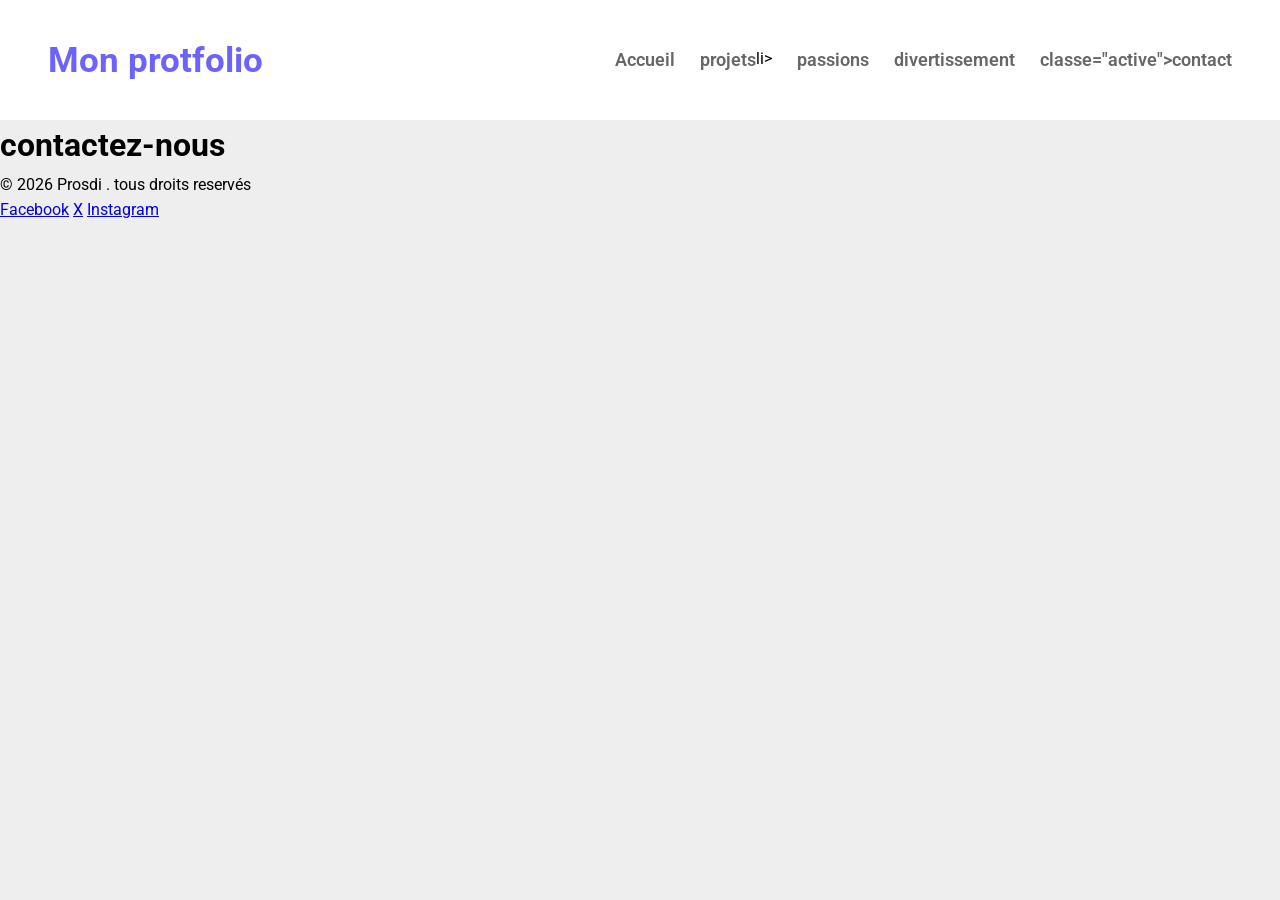
==== contact.html @ a45dda1d "stylisation du menu et creation des autres pages" ====
<!DOCTYPE html>
<html lang="en">
<head>
  <meta charset="UTF-8">
  <meta name="viewport" content="width=device-width, initial-scale=1.0">
  <title>Mon portefolio</title>
  <link rel="stylesheet" href="css/style.css">
  <link rel="preconnect" href="https://fonts.googleapis.com">
<link rel="preconnect" href="https://fonts.gstatic.com" crossorigin>
<link href="https://fonts.googleapis.com/css2?family=Roboto:ital,wght@0,100..900;1,100..900&display=swap" rel="stylesheet">
  
</head>
<body>
  <header>
    <div>
      <a href="">Mon protfolio</a>
    </div>
    <nav>
      <ul>
        <li><a href="index.html">Accueil</a></li>
        <li><a href="projets.html">projets</a></li>li>
        <li><a href="passions.html">passions</a></li>
        <li><a href="divertissement.html">divertissement</a></li>
        <li><a href="contact.html">classe="active">contact</a></li>
      <ul>
    </nav>
  </header>
  <main>
    <h1>contactez-nous</h1>
  </main>

  <footer>
    <p>&copy; 2026 Prosdi . tous droits reservés</p>
    <div>
        <a href="www.FACEBOOK.COM">Facebook</a>
        <a href="www.Twitter.com">X</a>
        <a href="Instagram.com">Instagram</a>
      </div>
  </footer>
</body>
</html>
---- css/style.css ----
:root {
    --violet-doux: #6c63ff;
    --violet-fonce: #534EDD;
    --orange-vif: #ffa726;
    --gris-très-fonce: #666;
    --gris-très-clair: #f8f8f8;
    --gris-clair: #EEE;

    
}
*{
    margin: 0;
    padding: 0;
    box-sizing: border-box;
}
body{
    background-color: var(--gris-clair);
    font-family:roboto,sans-serif;
    line-height: 1.6;
}
header{
    background-color: white;
    box-shadow: 2px 6px 10px rgba(0, 0, 0, 0, 0.05);
    position: sticky;
    top: 0;
    z-index: 100;
    display: flex;
    justify-content: space-between;
    align-items: center;
    padding: 2rem 3rem;
}

header div a {
    text-decoration: none;
    font-size: 2.2rem;
    font-weight: bold;
    color: var(--violet-doux)
}

ul li {
    list-style: none;
    margin-left: 25px
}

ul {
    display: flex;
}

ul li a{
    text-decoration: none;
    color:  var(--gris-très-fonce);
    font-weight: 600;
    font-size: 1.1rem;
    position: relative;
    padding: 10px 0;
}

ul li a:hover {
    color: var(--violet-doux);
}

ul li a::after{
    content: '';
    position: absolute;
    left: 0;
    bottom: 0;
    height: 3px;
    width: 0%;
    background-color: var(--violet-doux);
    transition: width 0.3s ease;

    }
    ul li a:hover::after {
        width: 100%;
    }

    a.active {
        color:  var(--violet-doux);
        
    }

    a.active::after{
        width: 100%;
    }
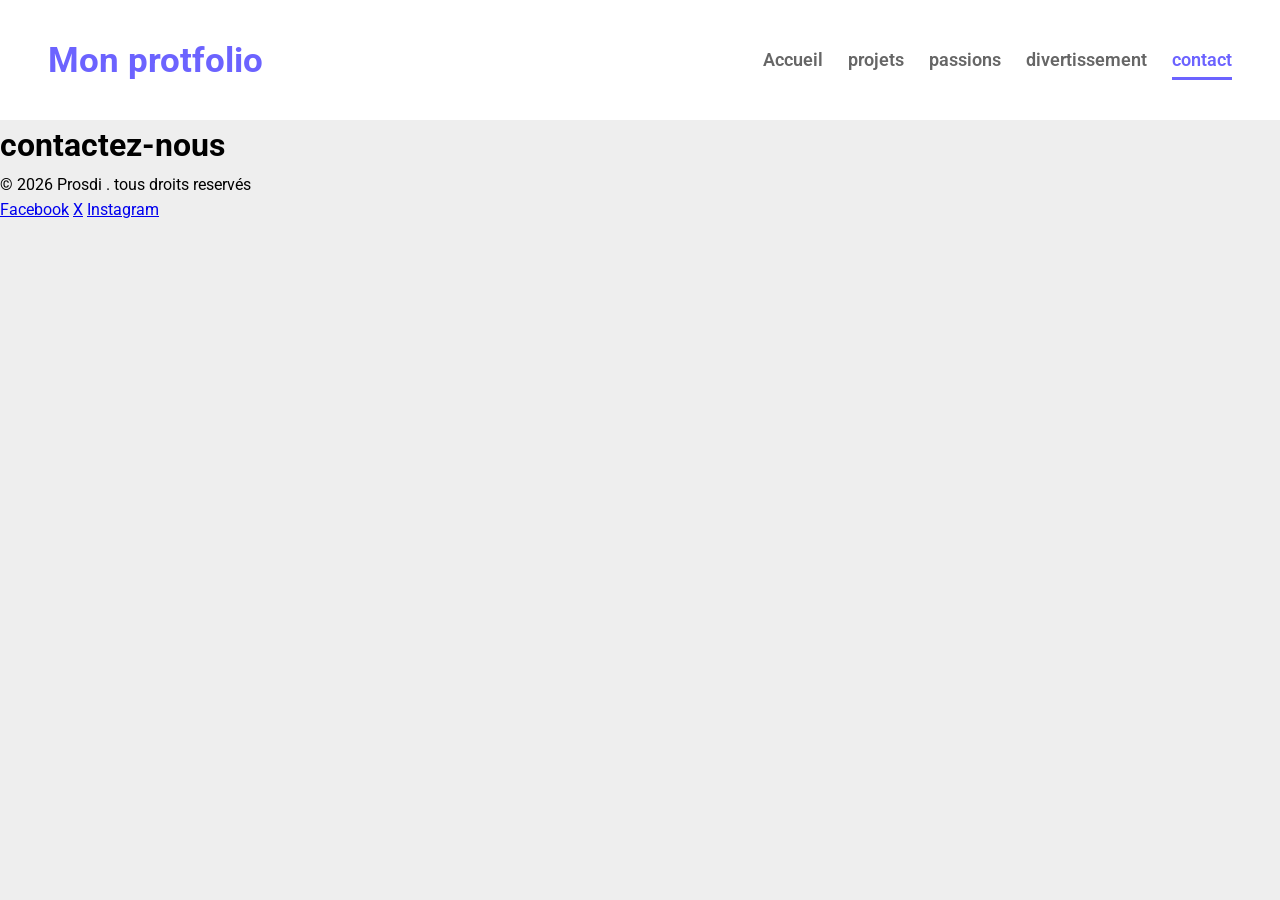
==== commit c2ec44b4: "stylisation du header et création des pages" ====
--- a/contact.html
+++ b/contact.html
@@ -18,10 +18,10 @@
     <nav>
       <ul>
         <li><a href="index.html">Accueil</a></li>
-        <li><a href="projets.html">projets</a></li>li>
+        <li><a href="projets.html">projets</a></li>
         <li><a href="passions.html">passions</a></li>
         <li><a href="divertissement.html">divertissement</a></li>
-        <li><a href="contact.html">classe="active">contact</a></li>
+        <li><a href="contact.html" class="active">contact</a></li>
       <ul>
     </nav>
   </header>
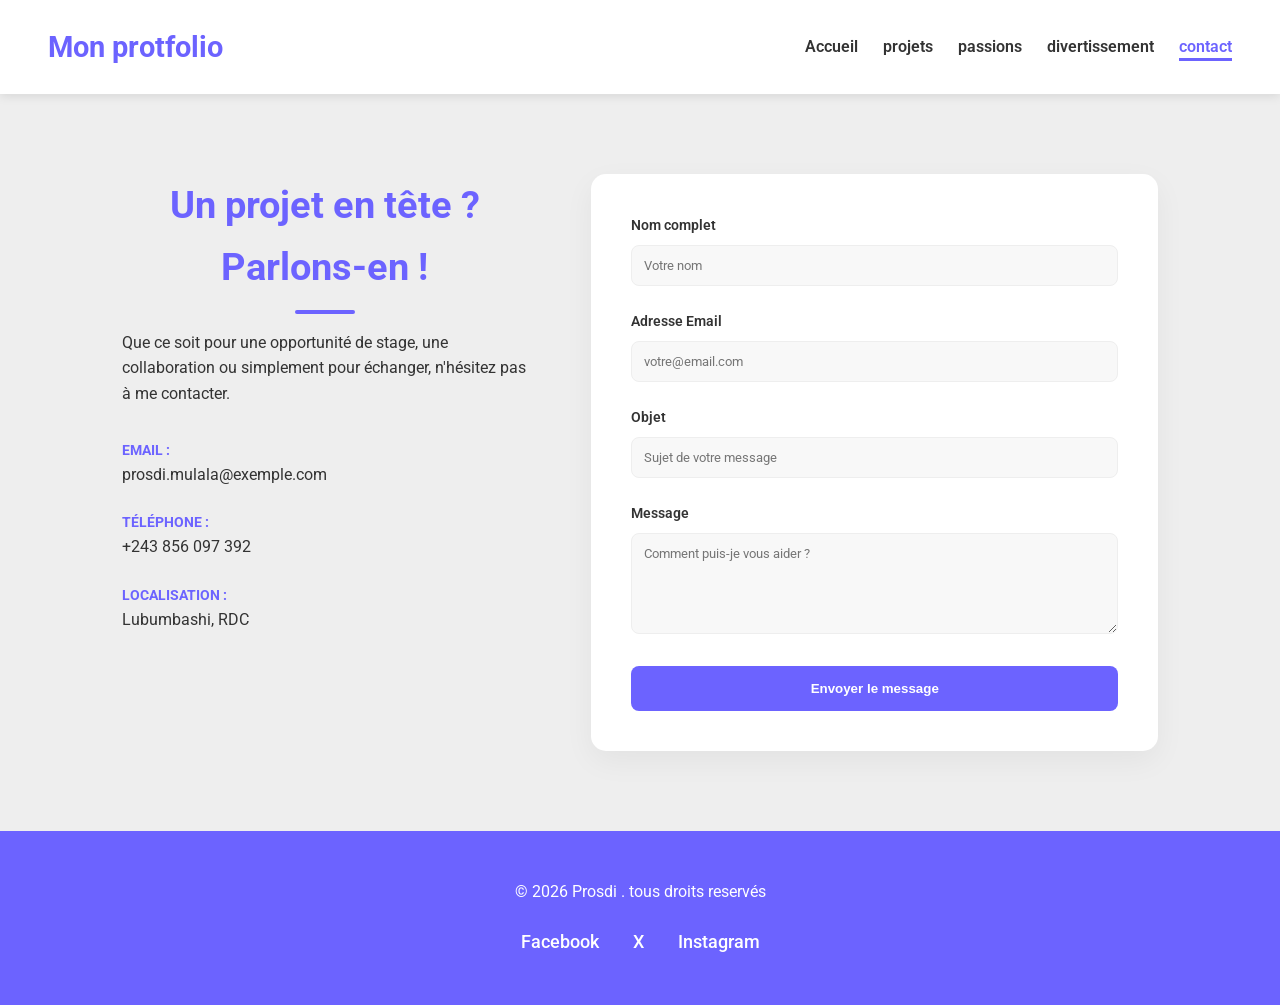
==== commit 1070217d: "finalisation du projet" ====
--- a/contact.html
+++ b/contact.html
@@ -26,7 +26,63 @@
     </nav>
   </header>
   <main>
-    <h1>contactez-nous</h1>
+    <h1></h1>
+    <main>
+    <section class="contact-section">
+      <div class="contact-container">
+        
+        <div class="contact-info">
+          <h2>Un projet en tête ? <br><span>Parlons-en !</span></h2>
+          <p>
+            Que ce soit pour une opportunité de stage, une collaboration ou simplement pour échanger, 
+            n'hésitez pas à me contacter.
+          </p>
+          
+          <div class="info-details">
+            <div class="info-item">
+              <strong>Email :</strong>
+              <p>prosdi.mulala@exemple.com</p>
+            </div>
+            <div class="info-item">
+              <strong>Téléphone :</strong>
+              <p>+243 856 097 392</p>
+            </div>
+            <div class="info-item">
+              <strong>Localisation :</strong>
+              <p>Lubumbashi, RDC</p>
+            </div>
+          </div>
+        </div>
+
+        <div class="contact-form">
+          <form action="#">
+            <div class="form-group">
+              <label for="name">Nom complet</label>
+              <input type="text" id="name" placeholder="Votre nom" required>
+            </div>
+            
+            <div class="form-group">
+              <label for="email">Adresse Email</label>
+              <input type="email" id="email" placeholder="votre@email.com" required>
+            </div>
+            
+            <div class="form-group">
+              <label for="subject">Objet</label>
+              <input type="text" id="subject" placeholder="Sujet de votre message">
+            </div>
+            
+            <div class="form-group">
+              <label for="message">Message</label>
+              <textarea id="message" rows="5" placeholder="Comment puis-je vous aider ?" required></textarea>
+            </div>
+            
+            <button type="submit" class="btn-submit">Envoyer le message</button>
+          </form>
+        </div>
+
+      </div>
+    </section>
+  </main>
   </main>
 
   <footer>
--- a/css/style.css
+++ b/css/style.css
@@ -2,7 +2,8 @@
     --violet-doux: #6c63ff;
     --violet-fonce: #534EDD;
     --orange-vif: #ffa726;
-    --gris-très-fonce: #666;
+    --gris-très-fonce: #333;
+    --gris-fonce: #666;
     --gris-très-clair: #f8f8f8;
     --gris-clair: #EEE;
 
@@ -83,5 +84,870 @@
         width: 100%;
     }
 
-
-    +section.hero{
+    display: flex;
+    justify-content: center;
+    align-items: center;
+    gap: 5rem;
+    text-align: center;
+    margin: 10rem 2rem;
+}
+.hero img{
+    width: 300px;
+    height: 300px;
+    object-fit: cover;
+    border-radius: 50%;
+    border: 8px solid var(--violet-doux)
+}
+       
+.hero h1 {
+    color: var(--violet-doux);
+    font-size: 4rem;
+    font-weight: 700;
+    margin-bottom:1.2rem;
+}
+
+.hero p{
+    color: var(--gris-très-fonce);
+    font-size:1.3rem;
+    margin-bottom: 1.2rem;
+}
+
+.hero a {
+    text-decoration: none;
+    display: inline-block;
+    background-color: var(--violet-doux);
+    color: white;
+    padding: 15px 30px;
+    border-radius: 50px;
+    text-transform:uppercase;
+    letter-spacing: 1.1px;
+    font-weight: 600;
+    margin-top: 1rem;
+    transition: background-color 0.3 ease, transform 0.2s ease;
+}
+.hero a:hover {
+    background-color: var(--gris-très-fonce);
+    transform: translateY(-3px);
+}
+.apropos {
+    width: 800px;
+    margin: 6rem auto;
+    text-align: center;
+}
+section h2 {
+    color: var(--violet-doux);
+    font-size: 2.6rem;
+    font-weight: 700;
+    position: relative;
+    text-align: center;
+}
+ section h2::after{ 
+    content: '';
+    display: block;
+    width: 60px;
+    height: 4px;
+    background-color: var(--violet-doux);
+    margin: 1.2rem auto;
+    border-radius: 2px;
+
+ }
+
+ .apropos p{
+    margin-bottom: 2rem;
+    color: var(--gris-fonce);
+    font-size: 1.2rem;
+ }
+
+.compétences table {
+     width: 80%;
+    margin: 0 auto;
+    border-collapse:collapse;
+    background-color: #FFF;
+    box-shadow:  0 5px 15px rgba(0, 0, 0, 0.08);
+    border-radius: 10px;
+    overflow: hidden;
+    
+ }
+
+.compétences table th, .compétences table td {
+    padding: 15px;
+
+ }
+
+.compétences table thead{
+    background-color: var(--violet-doux);
+    color: #FFF;
+    text-transform: uppercase;
+ }
+ 
+ .compétences table tbody td {
+    border-bottom: 1px solid var(--gris-clair);
+ }
+ 
+ .compétences table tbody tr:nth-child(even){
+    background-color: #FDFDFD;
+ }
+
+ .compétences table tbody tr {
+    transition: background-color 0.3s ease;
+ }
+
+ .compétences table tbody tr:hover {
+    background-color: #f0f0f0;
+ }
+
+ .compétences table thead th {
+        text-align: : left;
+ }
+
+ footer{
+    margin-top: 3rem;
+    background-color: var(--violet-doux);
+    padding: 3rem 0;
+    text-align: center;
+ }
+
+ footer p{
+        color: #FFF;
+        margin-bottom: 1.2;
+ }
+
+ footer a {
+    display: inline-block;
+    font-size: 1.6rem;
+    color: #FFF;
+    margin: 0 10px;
+    transition: color 0.3 ease, transform 0.2 ease;
+ }
+
+ footer a:hover {
+    color: var(--orange-vif);
+    transform: translateY(-3px);
+ }
+/* --- VARIABLES ET RESET --- */
+:root {
+    --violet-doux: #6c63ff;
+    --violet-fonce: #534EDD;
+    --orange-vif: #ffa726;
+    --gris-très-fonce: #333;
+    --gris-fonce: #666;
+    --gris-très-clair: #f8f8f8;
+    --gris-clair: #EEE;
+}
+
+* {
+    margin: 0;
+    padding: 0;
+    box-sizing: border-box;
+}
+
+body {
+    background-color: var(--gris-clair);
+    font-family: 'Roboto', sans-serif;
+    line-height: 1.6;
+    color: var(--gris-très-fonce);
+}
+
+/* --- HEADER ET NAVIGATION --- */
+header {
+    background-color: white;
+    box-shadow: 0 2px 10px rgba(0, 0, 0, 0.1);
+    position: sticky;
+    top: 0;
+    z-index: 100;
+    display: flex;
+    justify-content: space-between;
+    align-items: center;
+    padding: 1.5rem 3rem;
+}
+
+header div a {
+    text-decoration: none;
+    font-size: 1.8rem;
+    font-weight: bold;
+    color: var(--violet-doux);
+}
+
+ul {
+    display: flex;
+    list-style: none;
+}
+
+ul li {
+    margin-left: 25px;
+}
+
+ul li a {
+    text-decoration: none;
+    color: var(--gris-très-fonce);
+    font-weight: 600;
+    font-size: 1rem;
+    position: relative;
+    padding: 5px 0;
+}
+
+ul li a:hover, ul li a.active {
+    color: var(--violet-doux);
+}
+
+ul li a::after {
+    content: '';
+    position: absolute;
+    left: 0;
+    bottom: 0;
+    height: 3px;
+    width: 0%;
+    background-color: var(--violet-doux);
+    transition: width 0.3s ease;
+}
+
+ul li a:hover::after, ul li a.active::after {
+    width: 100%;
+}
+
+/* --- TITRES DE SECTION --- */
+section h2 {
+    color: var(--violet-doux);
+    font-size: 2.4rem;
+    font-weight: 700;
+    text-align: center;
+    margin-bottom: 1rem;
+}
+
+section h2::after { 
+    content: '';
+    display: block;
+    width: 60px;
+    height: 4px;
+    background-color: var(--violet-doux);
+    margin: 0.8rem auto;
+    border-radius: 2px;
+}
+
+/* --- VARIABLES ET RESET --- */
+:root {
+    --violet-doux: #6c63ff;
+    --violet-fonce: #534EDD;
+    --orange-vif: #ffa726;
+    --gris-très-fonce: #333;
+    --gris-fonce: #666;
+    --gris-très-clair: #f8f8f8;
+    --gris-clair: #EEE;
+}
+
+* {
+    margin: 0;
+    padding: 0;
+    box-sizing: border-box;
+}
+
+body {
+    background-color: var(--gris-clair);
+    font-family: 'Roboto', sans-serif;
+    line-height: 1.6;
+    color: var(--gris-très-fonce);
+}
+
+/* --- HEADER ET NAVIGATION --- */
+header {
+    background-color: white;
+    box-shadow: 0 2px 10px rgba(0, 0, 0, 0.1);
+    position: sticky;
+    top: 0;
+    z-index: 100;
+    display: flex;
+    justify-content: space-between;
+    align-items: center;
+    padding: 1.5rem 3rem;
+}
+
+header div a {
+    text-decoration: none;
+    font-size: 1.8rem;
+    font-weight: bold;
+    color: var(--violet-doux);
+}
+
+ul {
+    display: flex;
+    list-style: none;
+}
+
+ul li {
+    margin-left: 25px;
+}
+
+ul li a {
+    text-decoration: none;
+    color: var(--gris-très-fonce);
+    font-weight: 600;
+    font-size: 1rem;
+    position: relative;
+    padding: 5px 0;
+}
+
+ul li a:hover, ul li a.active {
+    color: var(--violet-doux);
+}
+
+ul li a::after {
+    content: '';
+    position: absolute;
+    left: 0;
+    bottom: 0;
+    height: 3px;
+    width: 0%;
+    background-color: var(--violet-doux);
+    transition: width 0.3s ease;
+}
+
+ul li a:hover::after, ul li a.active::after {
+    width: 100%;
+}
+
+/* --- TITRES DE SECTION --- */
+section h2 {
+    color: var(--violet-doux);
+    font-size: 2.4rem;
+    font-weight: 700;
+    text-align: center;
+    margin-bottom: 1rem;
+}
+
+section h2::after { 
+    content: '';
+    display: block;
+    width: 60px;
+    height: 4px;
+    background-color: var(--violet-doux);
+    margin: 0.8rem auto;
+    border-radius: 2px;
+}
+
+/* --- GRILLE DE PROJETS --- */
+.projets-section {
+    max-width: 1200px;
+    margin: 4rem auto;
+    padding: 0 2rem;
+}
+
+.projets-grid {
+    display: grid;
+    grid-template-columns: repeat(auto-fit, minmax(300px, 1fr));
+    gap: 2.5rem;
+    margin-top: 3rem;
+}
+
+/* --- CARTES DE PROJET (CARDS) --- */
+.projet-card {
+    background: white;
+    border-radius: 15px;
+    overflow: hidden;
+    box-shadow: 0 10px 20px rgba(0, 0, 0, 0.05);
+    transition: transform 0.3s ease, box-shadow 0.3s ease;
+    display: flex;
+    flex-direction: column;
+}
+
+.projet-card:hover {
+    transform: translateY(-10px);
+    box-shadow: 0 15px 30px rgba(0, 0, 0, 0.1);
+}
+
+.projet-card img {
+    width: 100%;
+    height: 200px;
+    object-fit: cover;
+}
+
+.card-content {
+    padding: 1.5rem;
+    flex-grow: 1;
+    display: flex;
+    flex-direction: column;
+}
+
+.card-content h3 {
+    color: var(--violet-fonce);
+    font-size: 1.3rem;
+    margin-bottom: 0.8rem;
+}
+
+.card-content p {
+    color: var(--gris-fonce);
+    font-size: 0.95rem;
+    margin-bottom: 1.5rem;
+}
+
+/* --- BADGES (TAGS) --- */
+.tags {
+    margin-top: auto;
+    margin-bottom: 1.2rem;
+}
+
+.tags span {
+    background-color: #f0efff;
+    color: var(--violet-doux);
+    padding: 4px 12px;
+    border-radius: 20px;
+    font-size: 0.8rem;
+    font-weight: 700;
+    margin-right: 6px;
+    border: 1px solid #e0dfff;
+}
+
+/* --- LIENS DANS LES CARTES --- */
+.card-links {
+    display: flex;
+    justify-content: space-between;
+    padding-top: 1rem;
+    border-top: 1px solid var(--gris-clair);
+}
+
+.card-links a {
+    text-decoration: none;
+    color: var(--gris-très-fonce);
+    font-size: 0.9rem;
+    font-weight: 600;
+    transition: color 0.2s;
+}
+
+.card-links a:hover {
+    color: var(--violet-doux);
+}
+
+/* --- FOOTER --- */
+footer {
+    margin-top: 5rem;
+    background-color: var(--violet-doux);
+    padding: 3rem 0;
+    text-align: center;
+    color: white;
+}
+
+footer p {
+    margin-bottom: 1.5rem;
+    font-size: 1rem;
+}
+
+footer a {
+    display: inline-block;
+    color: white;
+    text-decoration: none;
+    margin: 0 15px;
+    font-size: 1.1rem;
+    font-weight: 500;
+    transition: transform 0.2s, color 0.2s;
+}
+
+footer a:hover {
+    color: var(--orange-vif);
+    transform: translateY(-3px);
+}
+
+/* --- PAGE CONTACT --- */
+.contact-section {
+    max-width: 1100px;
+    margin: 5rem auto;
+    padding: 0 2rem;
+}
+
+.contact-container {
+    display: flex;
+    gap: 4rem;
+    align-items: flex-start;
+    flex-wrap: wrap; /* Pour le mobile */
+}
+
+.contact-info {
+    flex: 1;
+    min-width: 300px;
+}
+
+.contact-info h2 span {
+    color: var(--violet-doux);
+}
+
+.info-details {
+    margin-top: 2rem;
+}
+
+.info-item {
+    margin-bottom: 1.5rem;
+}
+
+.info-item strong {
+    display: block;
+    color: var(--violet-doux);
+    font-size: 0.9rem;
+    text-transform: uppercase;
+}
+
+.contact-form {
+    flex: 1.2;
+    background: white;
+    padding: 2.5rem;
+    border-radius: 15px;
+    box-shadow: 0 10px 30px rgba(0,0,0,0.05);
+    min-width: 300px;
+}
+
+.form-group {
+    margin-bottom: 1.5rem;
+}
+
+.form-group label {
+    display: block;
+    margin-bottom: 0.5rem;
+    font-weight: 600;
+    font-size: 0.9rem;
+}
+
+.form-group input, 
+.form-group textarea {
+    width: 100%;
+    padding: 12px;
+    border: 1px solid var(--gris-clair);
+    border-radius: 8px;
+    font-family: inherit;
+    background-color: var(--gris-très-clair);
+    transition: border-color 0.3s;
+}
+
+.form-group input:focus, 
+.form-group textarea:focus {
+    outline: none;
+    border-color: var(--violet-doux);
+}
+
+.btn-submit {
+    width: 100%;
+    background-color: var(--violet-doux);
+    color: white;
+    padding: 15px;
+    border: none;
+    border-radius: 8px;
+    font-weight: bold;
+    cursor: pointer;
+    transition: background 0.3s;
+}
+
+.btn-submit:hover {
+    background-color: var(--violet-fonce);
+}
+
+/* --- NOUVELLE PAGE DIVERTISSEMENT --- */
+.divertissement-section {
+    max-width: 1400px; /* Un peu plus large pour 6 éléments */
+    margin: 6rem auto;
+    padding: 0 2rem;
+}
+
+.div-header {
+    text-align: center;
+    margin-bottom: 5rem;
+}
+
+.div-header h2 {
+    font-size: 2.8rem;
+    margin-bottom: 0.5rem;
+    color: var(--violet-doux);
+}
+
+.title-underline {
+    width: 80px;
+    height: 4px;
+    background-color: var(--violet-doux);
+    margin: 0 auto 1.5rem;
+    border-radius: 2px;
+}
+
+.sub-intro {
+    color: var(--gris-fonce);
+    font-size: 1.15rem;
+    max-width: 700px;
+    margin: 0 auto;
+    line-height: 1.7;
+}
+
+/* --- GRILLE IMMERSIVE --- */
+.divertissement-grid {
+    display: grid;
+    grid-template-columns: repeat(auto-fit, minmax(350px, 1fr));
+    gap: 1.5rem; /* Petit gap pour un look "moodboard" */
+}
+
+/* --- CARTES AVEC IMAGE DE FOND --- */
+.div-card {
+    position: relative;
+    height: 450px; /* Hauteur fixe pour les cartes */
+    border-radius: 15px;
+    overflow: hidden;
+    background-size: cover;
+    background-position: center;
+    background-repeat: no-repeat;
+    box-shadow: 0 10px 20px rgba(0,0,0,0.1);
+    transition: transform 0.4s ease, box-shadow 0.4s ease;
+    cursor: pointer;
+}
+
+.div-card:hover {
+    transform: translateY(-8px) scale(1.02);
+    box-shadow: 0 15px 30px rgba(108, 99, 255, 0.2);
+}
+
+/* --- OVERLAY SOMBRE ET INTERACTIF --- */
+.card-overlay {
+    position: absolute;
+    bottom: 0;
+    left: 0;
+    width: 100%;
+    height: 100%;
+    background: linear-gradient(to top, rgba(0,0,0,0.9) 10%, rgba(0,0,0,0.1) 60%);
+    display: flex;
+    align-items: flex-end; /* Texte en bas */
+    padding: 2.5rem;
+    transition: background 0.3s ease;
+}
+
+.div-card:hover .card-overlay {
+    background: linear-gradient(to top, rgba(108, 99, 255, 0.95) 10%, rgba(0,0,0,0.3) 70%);
+}
+
+/* --- CONTENU DE LA CARTE --- */
+.card-content {
+    color: white;
+    transform: translateY(100px); /* Texte caché par défaut */
+    transition: transform 0.4s ease-out;
+}
+
+.div-card:hover .card-content {
+    transform: translateY(0); /* Texte révélé au survol */
+}
+
+.card-icon {
+    font-size: 2.5rem;
+    margin-bottom: 0.8rem;
+    display: block;
+    opacity: 0.8;
+}
+
+.card-content h3 {
+    font-size: 1.8rem;
+    margin-bottom: 0.8rem;
+    font-weight: 700;
+    color: white; /* Force le titre en blanc */
+}
+
+.card-content p {
+    font-size: 1rem;
+    line-height: 1.6;
+    color: rgba(255, 255, 255, 0.9);
+    margin: 0;
+}
+
+/* --- ADAPTATIONS MOBILE --- */
+@media (max-width: 768px) {
+    .div-header h2 {
+        font-size: 2.2rem;
+    }
+    
+    .div-card {
+        height: 350px;
+    }
+    
+    .divertissement-grid {
+        grid-template-columns: 1fr; /* Une seule colonne sur mobile */
+    }
+}
+/* ============================================================
+   --- NOUVELLE PAGE PASSIONS (DESIGN BENTO/AGENCE) ---
+============================================================ */
+
+.passions-section-new {
+    max-width: 1300px;
+    margin: 6rem auto;
+    padding: 0 2rem;
+}
+
+.passions-header-new {
+    text-align: center;
+    margin-bottom: 5rem;
+}
+
+.passions-header-new h2 {
+    font-size: 3rem;
+    color: var(--violet-doux);
+    font-weight: 800;
+    margin-bottom: 0.5rem;
+}
+
+.title-underline-new {
+    width: 90px;
+    height: 5px;
+    background-color: var(--violet-doux);
+    margin: 0 auto 2rem;
+    border-radius: 3px;
+}
+
+.sub-intro-new {
+    color: var(--gris-fonce);
+    font-size: 1.2rem;
+    max-width: 750px;
+    margin: 0 auto;
+    line-height: 1.8;
+}
+
+/* --- GRILLE ASYMÉTRIQUE (BENTO BOX) --- */
+.passions-grid-new {
+    display: grid;
+    grid-template-columns: 1.6fr 1fr; /* Colonne de gauche plus large */
+    grid-template-rows: 1fr 1fr; /* Deux lignes de hauteur égale */
+    gap: 1.5rem;
+    height: 650px; /* Hauteur totale fixe pour la grille */
+}
+
+/* --- CARTE VEDETTE (featured) - Prend toute la hauteur à gauche --- */
+.passion-card-new.featured {
+    grid-row: 1 / -1; /* S'étend de la ligne 1 à la fin */
+}
+
+/* --- STYLE DE BASE DES CARTES --- */
+.passion-card-new {
+    position: relative;
+    border-radius: 20px;
+    overflow: hidden;
+    background-size: cover;
+    background-position: center;
+    background-repeat: no-repeat;
+    box-shadow: 0 15px 35px rgba(0,0,0,0.1);
+    transition: transform 0.4s ease, box-shadow 0.4s ease;
+    cursor: pointer;
+}
+
+.passion-card-new:hover {
+    transform: translateY(-8px) scale(1.01);
+    box-shadow: 0 20px 40px rgba(108, 99, 255, 0.2);
+}
+
+/* --- OVERLAY SOMBRE AVEC DÉGRADÉ --- */
+.card-overlay-new {
+    position: absolute;
+    top: 0;
+    left: 0;
+    width: 100%;
+    height: 100%;
+    /* Dégradé pour le texte en bas */
+    background: linear-gradient(to top, rgba(0,0,0,0.95) 5%, rgba(0,0,0,0.2) 60%, rgba(0,0,0,0.1) 100%);
+    display: flex;
+    align-items: flex-end; /* Texte en bas */
+    padding: 3rem;
+    transition: background 0.3s ease;
+}
+
+.passion-card-new:hover .card-overlay-new {
+    /* Change de couleur subtilement au survol */
+    background: linear-gradient(to top, rgba(108, 99, 255, 0.95) 5%, rgba(0,0,0,0.4) 60%);
+}
+
+/* --- CONTENU DE LA CARTE --- */
+.card-content-new {
+    color: white;
+    transform: translateY(20px);
+    opacity: 0.9;
+    transition: transform 0.4s ease, opacity 0.4s ease;
+}
+
+.passion-card-new:hover .card-content-new {
+    transform: translateY(0);
+    opacity: 1;
+}
+
+/* --- NUMÉRO DE LA PASSION --- */
+.card-number-new {
+    font-size: 1.2rem;
+    font-weight: 800;
+    color: var(--violet-doux);
+    background-color: white;
+    width: 45px;
+    height: 45px;
+    display: flex;
+    align-items: center;
+    justify-content: center;
+    border-radius: 50%;
+    margin-bottom: 1.5rem;
+    box-shadow: 0 5px 15px rgba(0,0,0,0.2);
+}
+
+.card-content-new h3 {
+    font-size: 2rem;
+    color: white; /* Force le titre en blanc */
+    font-weight: 700;
+    margin-bottom: 1rem;
+    line-height: 1.2;
+}
+
+.card-content-new p {
+    font-size: 1.05rem;
+    line-height: 1.7;
+    color: rgba(255, 255, 255, 0.85);
+    margin: 0;
+}
+
+/* --- Ajustement du texte pour la grande carte --- */
+.passion-card-new.featured .card-content-new h3 {
+    font-size: 2.5rem;
+}
+
+.passion-card-new.featured .card-content-new p {
+    font-size: 1.1rem;
+    max-width: 500px;
+}
+
+/* ============================================================
+   --- ADAPTATIONS MOBILE (RESPONSIVE) ---
+============================================================ */
+
+@media (max-width: 992px) {
+    .passions-header-new h2 {
+        font-size: 2.5rem;
+    }
+    
+    .passions-grid-new {
+        height: auto; /* Laisse la hauteur s'adapter */
+        grid-template-columns: 1fr; /* Une seule colonne */
+        grid-template-rows: auto; /* Hauteur auto pour les lignes */
+        gap: 2rem;
+    }
+    
+    .passion-card-new {
+        height: 400px; /* Hauteur fixe pour chaque carte sur mobile */
+    }
+    
+    .passion-card-new.featured {
+        grid-row: auto; /* Annule l'extension sur toute la hauteur */
+    }
+}
+
+@media (max-width: 768px) {
+     .passions-header-new h2 {
+        font-size: 2.2rem;
+    }
+    
+    .sub-intro-new {
+        font-size: 1.1rem;
+    }
+    
+    .card-overlay-new {
+        padding: 2rem;
+    }
+    
+    .card-content-new h3 {
+        font-size: 1.6rem;
+    }
+    
+    .passion-card-new.featured .card-content-new h3 {
+        font-size: 1.8rem;
+    }
+}
